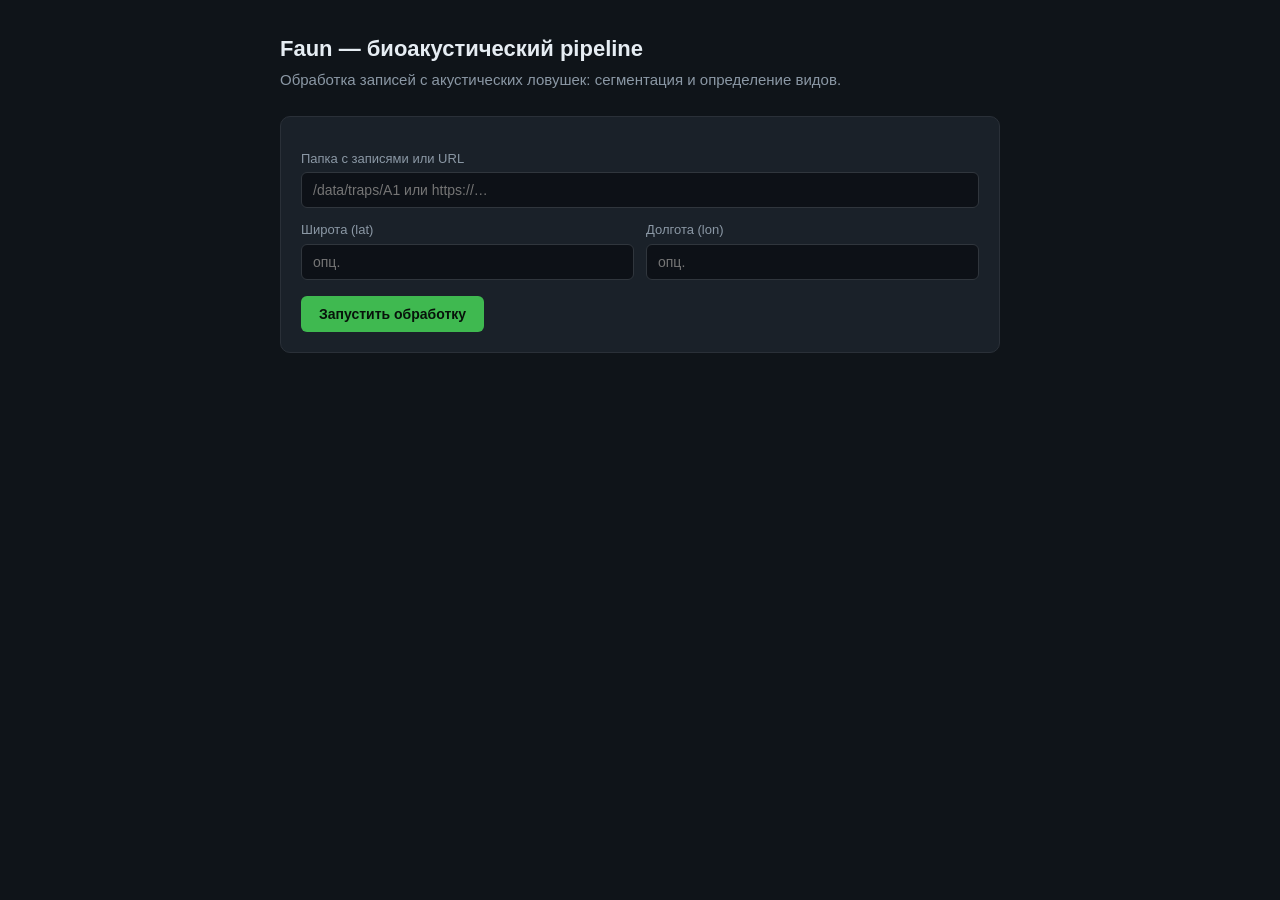
==== faun/static/index.html @ 5a4c0a19 "feat(api,cli,ui): FastAPI job endpoints, CLI, single-page UI - api.py: POST /jobs {source_path|url,l" ====
<!DOCTYPE html>
<html lang="ru">
<head>
  <meta charset="utf-8" />
  <meta name="viewport" content="width=device-width, initial-scale=1" />
  <title>Faun — акустический пайплайн</title>
  <style>
    :root { --bg:#0f1419; --panel:#1a2129; --fg:#e6edf3; --muted:#8b98a5; --accent:#3fb950; --err:#f85149; }
    * { box-sizing: border-box; }
    body { margin:0; font:15px/1.5 -apple-system,Segoe UI,Roboto,sans-serif; background:var(--bg); color:var(--fg); }
    main { max-width:760px; margin:0 auto; padding:32px 20px; }
    h1 { font-size:22px; margin:0 0 4px; }
    p.sub { color:var(--muted); margin:0 0 24px; }
    .card { background:var(--panel); border:1px solid #2a3038; border-radius:10px; padding:20px; margin-bottom:20px; }
    label { display:block; font-size:13px; color:var(--muted); margin:12px 0 4px; }
    input { width:100%; padding:9px 11px; background:#0d1117; border:1px solid #30363d; border-radius:6px; color:var(--fg); font-size:14px; }
    .row { display:flex; gap:12px; }
    .row > div { flex:1; }
    button { margin-top:16px; padding:10px 18px; background:var(--accent); color:#07120a; border:0; border-radius:6px; font-weight:600; font-size:14px; cursor:pointer; }
    button:disabled { opacity:.5; cursor:not-allowed; }
    .status { font-size:14px; }
    .status .badge { display:inline-block; padding:2px 10px; border-radius:20px; font-size:12px; font-weight:600; }
    .badge.pending,.badge.running { background:#1f2d3d; color:#58a6ff; }
    .badge.done { background:#15351f; color:var(--accent); }
    .badge.error { background:#3d1f1f; color:var(--err); }
    progress { width:100%; height:8px; margin-top:10px; }
    table { width:100%; border-collapse:collapse; margin-top:14px; font-size:13px; }
    th,td { text-align:left; padding:7px 9px; border-bottom:1px solid #262c34; }
    th { color:var(--muted); font-weight:600; }
    a.dl { display:inline-block; margin-top:14px; color:var(--accent); }
    .hidden { display:none; }
    .err-msg { color:var(--err); margin-top:10px; }
  </style>
</head>
<body>
<main>
  <h1>Faun — биоакустический pipeline</h1>
  <p class="sub">Обработка записей с акустических ловушек: сегментация и определение видов.</p>

  <div class="card">
    <form id="job-form">
      <label for="source">Папка с записями или URL</label>
      <input id="source" name="source" placeholder="/data/traps/A1 или https://…" required />
      <div class="row">
        <div>
          <label for="lat">Широта (lat)</label>
          <input id="lat" name="lat" type="number" step="any" placeholder="опц." />
        </div>
        <div>
          <label for="lon">Долгота (lon)</label>
          <input id="lon" name="lon" type="number" step="any" placeholder="опц." />
        </div>
      </div>
      <button type="submit" id="submit-btn">Запустить обработку</button>
      <div class="err-msg hidden" id="form-err"></div>
    </form>
  </div>

  <div class="card hidden" id="status-card">
    <div class="status">
      Задача <code id="job-id"></code> —
      <span class="badge pending" id="badge">pending</span>
    </div>
    <progress id="bar" max="1" value="0"></progress>
    <div class="err-msg hidden" id="run-err"></div>
    <table id="results" class="hidden">
      <thead>
        <tr><th>track</th><th>start, с</th><th>длит., с</th><th>вид</th><th>вероятность</th></tr>
      </thead>
      <tbody id="results-body"></tbody>
    </table>
    <a class="dl hidden" id="dl-link" download>Скачать CSV</a>
  </div>
</main>

<script>
const $ = (id) => document.getElementById(id);
let pollTimer = null;

$("job-form").addEventListener("submit", async (e) => {
  e.preventDefault();
  $("form-err").classList.add("hidden");
  $("submit-btn").disabled = true;

  const source = $("source").value.trim();
  const lat = $("lat").value ? parseFloat($("lat").value) : null;
  const lon = $("lon").value ? parseFloat($("lon").value) : null;
  const body = { source_path: source, lat, lon };

  try {
    const res = await fetch("/jobs", {
      method: "POST",
      headers: { "Content-Type": "application/json" },
      body: JSON.stringify(body),
    });
    if (!res.ok) throw new Error("Сервер вернул " + res.status);
    const { job_id } = await res.json();
    startPolling(job_id);
  } catch (err) {
    $("form-err").textContent = err.message;
    $("form-err").classList.remove("hidden");
    $("submit-btn").disabled = false;
  }
});

function startPolling(jobId) {
  $("status-card").classList.remove("hidden");
  $("job-id").textContent = jobId;
  $("results").classList.add("hidden");
  $("dl-link").classList.add("hidden");
  $("run-err").classList.add("hidden");

  if (pollTimer) clearInterval(pollTimer);
  pollTimer = setInterval(() => poll(jobId), 2000);
  poll(jobId);
}

async function poll(jobId) {
  const res = await fetch(`/jobs/${jobId}`);
  if (!res.ok) return;
  const m = await res.json();

  const badge = $("badge");
  badge.textContent = m.status;
  badge.className = "badge " + m.status;
  if (typeof m.progress === "number") $("bar").value = m.progress;

  if (m.status === "done") {
    clearInterval(pollTimer);
    $("bar").value = 1;
    await loadResults(jobId);
    $("submit-btn").disabled = false;
  } else if (m.status === "error") {
    clearInterval(pollTimer);
    $("run-err").textContent = "Ошибка: " + (m.error || "неизвестно");
    $("run-err").classList.remove("hidden");
    $("submit-btn").disabled = false;
  }
}

// Deep-link: ?job=<id> resumes polling/viewing an existing job.
window.addEventListener("DOMContentLoaded", () => {
  const jid = new URLSearchParams(location.search).get("job");
  if (jid) startPolling(jid);
});

async function loadResults(jobId) {
  const url = `/jobs/${jobId}/results.csv`;
  const res = await fetch(url);
  if (!res.ok) return;
  const text = await res.text();
  const rows = text.trim().split("\n").map((r) => r.split(","));
  const body = $("results-body");
  body.innerHTML = "";
  rows.slice(1).forEach((cols) => {
    const tr = document.createElement("tr");
    cols.forEach((c) => {
      const td = document.createElement("td");
      td.textContent = c;
      tr.appendChild(td);
    });
    body.appendChild(tr);
  });
  $("results").classList.remove("hidden");
  $("dl-link").href = url;
  $("dl-link").classList.remove("hidden");
}
</script>
</body>
</html>
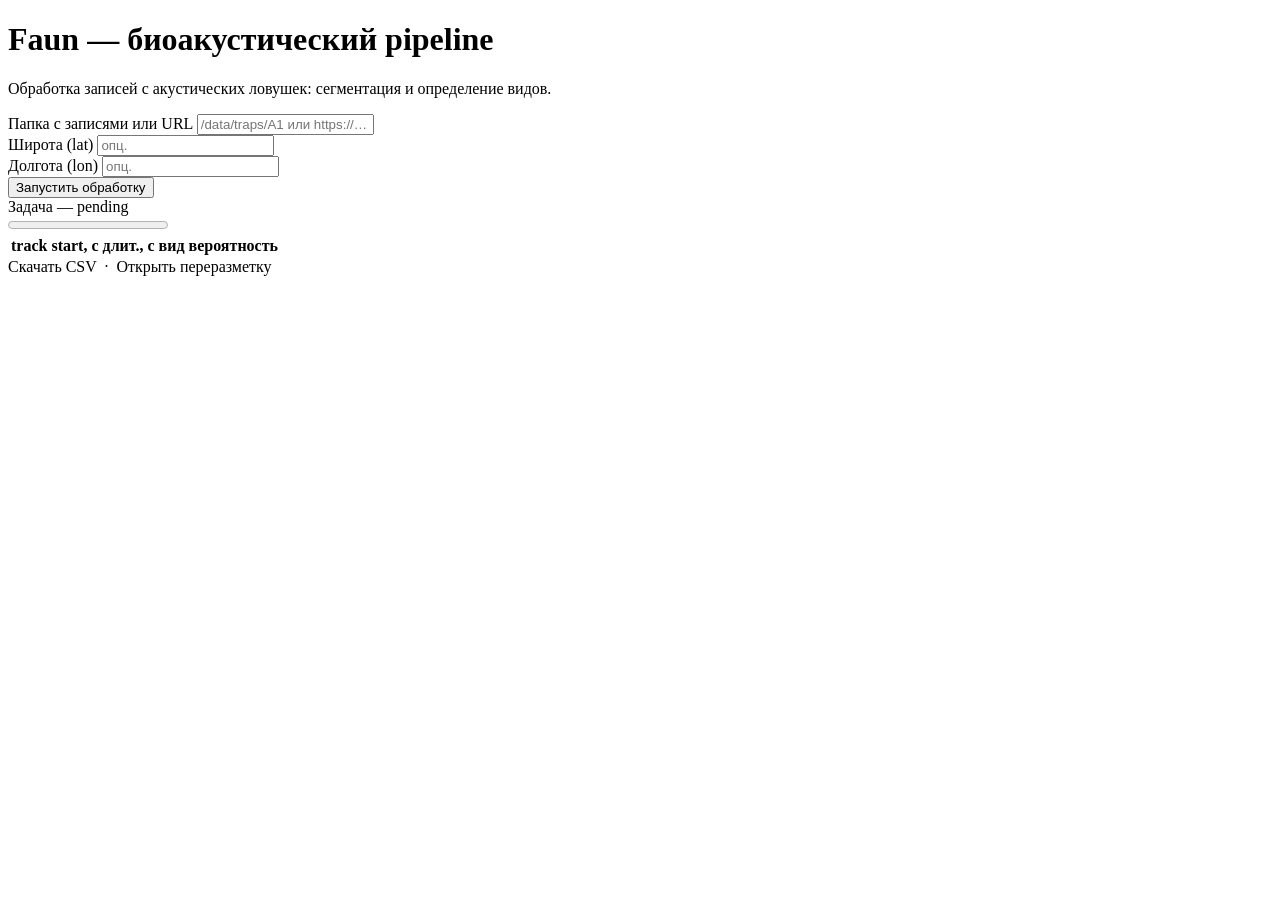
==== commit 0979b3bf: "feat(ui): 3-window prototype — upload, dashboard map, review with audio+relabel index.html: nav + qu" ====
--- a/faun/static/index.html
+++ b/faun/static/index.html
@@ -4,33 +4,7 @@
   <meta charset="utf-8" />
   <meta name="viewport" content="width=device-width, initial-scale=1" />
   <title>Faun — акустический пайплайн</title>
-  <style>
-    :root { --bg:#0f1419; --panel:#1a2129; --fg:#e6edf3; --muted:#8b98a5; --accent:#3fb950; --err:#f85149; }
-    * { box-sizing: border-box; }
-    body { margin:0; font:15px/1.5 -apple-system,Segoe UI,Roboto,sans-serif; background:var(--bg); color:var(--fg); }
-    main { max-width:760px; margin:0 auto; padding:32px 20px; }
-    h1 { font-size:22px; margin:0 0 4px; }
-    p.sub { color:var(--muted); margin:0 0 24px; }
-    .card { background:var(--panel); border:1px solid #2a3038; border-radius:10px; padding:20px; margin-bottom:20px; }
-    label { display:block; font-size:13px; color:var(--muted); margin:12px 0 4px; }
-    input { width:100%; padding:9px 11px; background:#0d1117; border:1px solid #30363d; border-radius:6px; color:var(--fg); font-size:14px; }
-    .row { display:flex; gap:12px; }
-    .row > div { flex:1; }
-    button { margin-top:16px; padding:10px 18px; background:var(--accent); color:#07120a; border:0; border-radius:6px; font-weight:600; font-size:14px; cursor:pointer; }
-    button:disabled { opacity:.5; cursor:not-allowed; }
-    .status { font-size:14px; }
-    .status .badge { display:inline-block; padding:2px 10px; border-radius:20px; font-size:12px; font-weight:600; }
-    .badge.pending,.badge.running { background:#1f2d3d; color:#58a6ff; }
-    .badge.done { background:#15351f; color:var(--accent); }
-    .badge.error { background:#3d1f1f; color:var(--err); }
-    progress { width:100%; height:8px; margin-top:10px; }
-    table { width:100%; border-collapse:collapse; margin-top:14px; font-size:13px; }
-    th,td { text-align:left; padding:7px 9px; border-bottom:1px solid #262c34; }
-    th { color:var(--muted); font-weight:600; }
-    a.dl { display:inline-block; margin-top:14px; color:var(--accent); }
-    .hidden { display:none; }
-    .err-msg { color:var(--err); margin-top:10px; }
-  </style>
+  <link rel="stylesheet" href="/static/styles.css" />
 </head>
 <body>
 <main>
@@ -62,6 +36,7 @@
       <span class="badge pending" id="badge">pending</span>
     </div>
     <progress id="bar" max="1" value="0"></progress>
+    <div class="queue hidden" id="queue"></div>
     <div class="err-msg hidden" id="run-err"></div>
     <table id="results" class="hidden">
       <thead>
@@ -69,13 +44,20 @@
       </thead>
       <tbody id="results-body"></tbody>
     </table>
-    <a class="dl hidden" id="dl-link" download>Скачать CSV</a>
+    <div id="done-actions" class="hidden">
+      <a class="dl" id="dl-link" download>Скачать CSV</a>
+      &nbsp;·&nbsp;
+      <a class="cta" id="review-link">Открыть переразметку</a>
+    </div>
   </div>
 </main>
 
+<script src="/static/app.js"></script>
 <script>
-const $ = (id) => document.getElementById(id);
 let pollTimer = null;
+let pollFails = 0;
+
+renderNav("upload");
 
 $("job-form").addEventListener("submit", async (e) => {
   e.preventDefault();
@@ -88,13 +70,7 @@
   const body = { source_path: source, lat, lon };
 
   try {
-    const res = await fetch("/jobs", {
-      method: "POST",
-      headers: { "Content-Type": "application/json" },
-      body: JSON.stringify(body),
-    });
-    if (!res.ok) throw new Error("Сервер вернул " + res.status);
-    const { job_id } = await res.json();
+    const { job_id } = await postJSON("/jobs", body);
     startPolling(job_id);
   } catch (err) {
     $("form-err").textContent = err.message;
@@ -107,17 +83,62 @@
   $("status-card").classList.remove("hidden");
   $("job-id").textContent = jobId;
   $("results").classList.add("hidden");
-  $("dl-link").classList.add("hidden");
+  $("done-actions").classList.add("hidden");
   $("run-err").classList.add("hidden");
+  $("queue").classList.add("hidden");
 
   if (pollTimer) clearInterval(pollTimer);
+  pollFails = 0;
   pollTimer = setInterval(() => poll(jobId), 2000);
   poll(jobId);
 }
 
+/* Queue visibility: count running+pending jobs across the whole store so the
+   operator sees "обрабатывается N из M" instead of a silent 0% bar. Best-effort
+   and non-fatal — a failed /jobs fetch just hides the queue line. */
+async function refreshQueue() {
+  try {
+    const jobs = await getJSON("/jobs");
+    const active = jobs.filter(
+      (j) => j.status === "running" || j.status === "pending"
+    ).length;
+    if (active > 0) {
+      $("queue").textContent =
+        "обрабатывается " + active + " из " + jobs.length;
+      $("queue").classList.remove("hidden");
+    } else {
+      $("queue").classList.add("hidden");
+    }
+  } catch (_e) {
+    $("queue").classList.add("hidden");
+  }
+}
+
 async function poll(jobId) {
-  const res = await fetch(`/jobs/${jobId}`);
-  if (!res.ok) return;
+  let res;
+  try {
+    res = await fetch(`/jobs/${jobId}`);
+  } catch (err) {
+    res = null;  // network error — treat as a poll failure
+  }
+  if (!res || !res.ok) {
+    pollFails++;
+    const code = res ? res.status : "сеть";
+    if (pollFails >= 10) {
+      clearInterval(pollTimer);
+      $("run-err").textContent =
+        "Опрос остановлен после 10 неудач подряд (HTTP " + code + ").";
+      $("run-err").classList.remove("hidden");
+      $("submit-btn").disabled = false;
+    } else if (pollFails >= 3) {
+      $("run-err").textContent =
+        "Ошибка опроса (HTTP " + code + "), пробую ещё…";
+      $("run-err").classList.remove("hidden");
+    }
+    return;
+  }
+  pollFails = 0;
+  $("run-err").classList.add("hidden");
   const m = await res.json();
 
   const badge = $("badge");
@@ -125,10 +146,18 @@
   badge.className = "badge " + m.status;
   if (typeof m.progress === "number") $("bar").value = m.progress;
 
+  if (m.status === "running" || m.status === "pending") {
+    refreshQueue();
+  } else {
+    $("queue").classList.add("hidden");
+  }
+
   if (m.status === "done") {
     clearInterval(pollTimer);
     $("bar").value = 1;
     await loadResults(jobId);
+    $("review-link").href = "/review?job=" + encodeURIComponent(jobId);
+    $("done-actions").classList.remove("hidden");
     $("submit-btn").disabled = false;
   } else if (m.status === "error") {
     clearInterval(pollTimer);
@@ -149,7 +178,7 @@
   const res = await fetch(url);
   if (!res.ok) return;
   const text = await res.text();
-  const rows = text.trim().split("\n").map((r) => r.split(","));
+  const rows = text.trim().split("\n").map(parseCsvRow);
   const body = $("results-body");
   body.innerHTML = "";
   rows.slice(1).forEach((cols) => {
@@ -163,7 +192,6 @@
   });
   $("results").classList.remove("hidden");
   $("dl-link").href = url;
-  $("dl-link").classList.remove("hidden");
 }
 </script>
 </body>
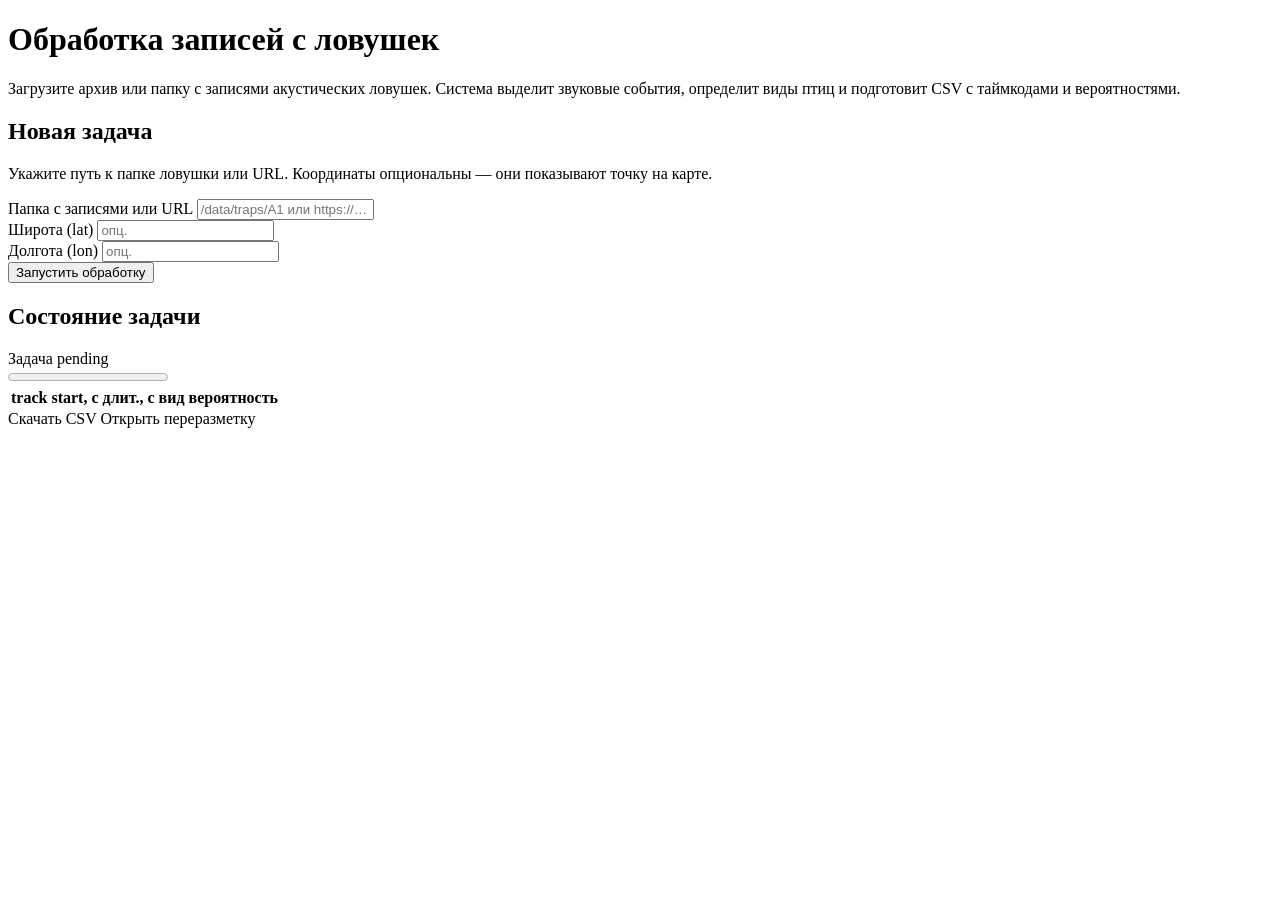
==== commit 4e3616d4: "feat(ui): redesign 3-window demo UI (forest visual system), API contract intact Restyle index/dashbo" ====
--- a/faun/static/index.html
+++ b/faun/static/index.html
@@ -8,46 +8,55 @@
 </head>
 <body>
 <main>
-  <h1>Faun — биоакустический pipeline</h1>
-  <p class="sub">Обработка записей с акустических ловушек: сегментация и определение видов.</p>
-
-  <div class="card">
-    <form id="job-form">
-      <label for="source">Папка с записями или URL</label>
-      <input id="source" name="source" placeholder="/data/traps/A1 или https://…" required />
-      <div class="row">
-        <div>
-          <label for="lat">Широта (lat)</label>
-          <input id="lat" name="lat" type="number" step="any" placeholder="опц." />
+  <div class="page-head">
+    <h1>Обработка записей с ловушек</h1>
+    <p class="sub">Загрузите архив или папку с записями акустических ловушек. Система выделит звуковые события, определит виды птиц и подготовит CSV с таймкодами и вероятностями.</p>
+  </div>
+
+  <div class="grid cols-2">
+    <div class="card">
+      <h2>Новая задача</h2>
+      <p class="card__hint">Укажите путь к папке ловушки или URL. Координаты опциональны — они показывают точку на карте.</p>
+      <form id="job-form">
+        <label for="source">Папка с записями или URL</label>
+        <input id="source" name="source" placeholder="/data/traps/A1 или https://…" required />
+        <div class="row">
+          <div>
+            <label for="lat">Широта (lat)</label>
+            <input id="lat" name="lat" type="number" step="any" placeholder="опц." />
+          </div>
+          <div>
+            <label for="lon">Долгота (lon)</label>
+            <input id="lon" name="lon" type="number" step="any" placeholder="опц." />
+          </div>
         </div>
-        <div>
-          <label for="lon">Долгота (lon)</label>
-          <input id="lon" name="lon" type="number" step="any" placeholder="опц." />
-        </div>
+        <button type="submit" id="submit-btn">Запустить обработку</button>
+        <div class="err-msg hidden" id="form-err"></div>
+      </form>
+    </div>
+
+    <div class="card hidden" id="status-card">
+      <h2>Состояние задачи</h2>
+      <div class="status">
+        <span>Задача</span>
+        <code id="job-id"></code>
+        <span class="badge pending" id="badge">pending</span>
       </div>
-      <button type="submit" id="submit-btn">Запустить обработку</button>
-      <div class="err-msg hidden" id="form-err"></div>
-    </form>
-  </div>
-
-  <div class="card hidden" id="status-card">
-    <div class="status">
-      Задача <code id="job-id"></code> —
-      <span class="badge pending" id="badge">pending</span>
-    </div>
-    <progress id="bar" max="1" value="0"></progress>
-    <div class="queue hidden" id="queue"></div>
-    <div class="err-msg hidden" id="run-err"></div>
-    <table id="results" class="hidden">
-      <thead>
-        <tr><th>track</th><th>start, с</th><th>длит., с</th><th>вид</th><th>вероятность</th></tr>
-      </thead>
-      <tbody id="results-body"></tbody>
-    </table>
-    <div id="done-actions" class="hidden">
-      <a class="dl" id="dl-link" download>Скачать CSV</a>
-      &nbsp;·&nbsp;
-      <a class="cta" id="review-link">Открыть переразметку</a>
+      <progress id="bar" max="1" value="0"></progress>
+      <div class="queue hidden" id="queue"></div>
+      <div class="err-msg hidden" id="run-err"></div>
+      <div class="table-wrap">
+        <table id="results" class="hidden">
+          <thead>
+            <tr><th>track</th><th>start, с</th><th>длит., с</th><th>вид</th><th>вероятность</th></tr>
+          </thead>
+          <tbody id="results-body"></tbody>
+        </table>
+      </div>
+      <div id="done-actions" class="hidden">
+        <a class="dl" id="dl-link" download>Скачать CSV</a>
+        <a class="cta" id="review-link">Открыть переразметку</a>
+      </div>
     </div>
   </div>
 </main>
@@ -58,6 +67,7 @@
 let pollFails = 0;
 
 renderNav("upload");
+renderFooter();
 
 $("job-form").addEventListener("submit", async (e) => {
   e.preventDefault();
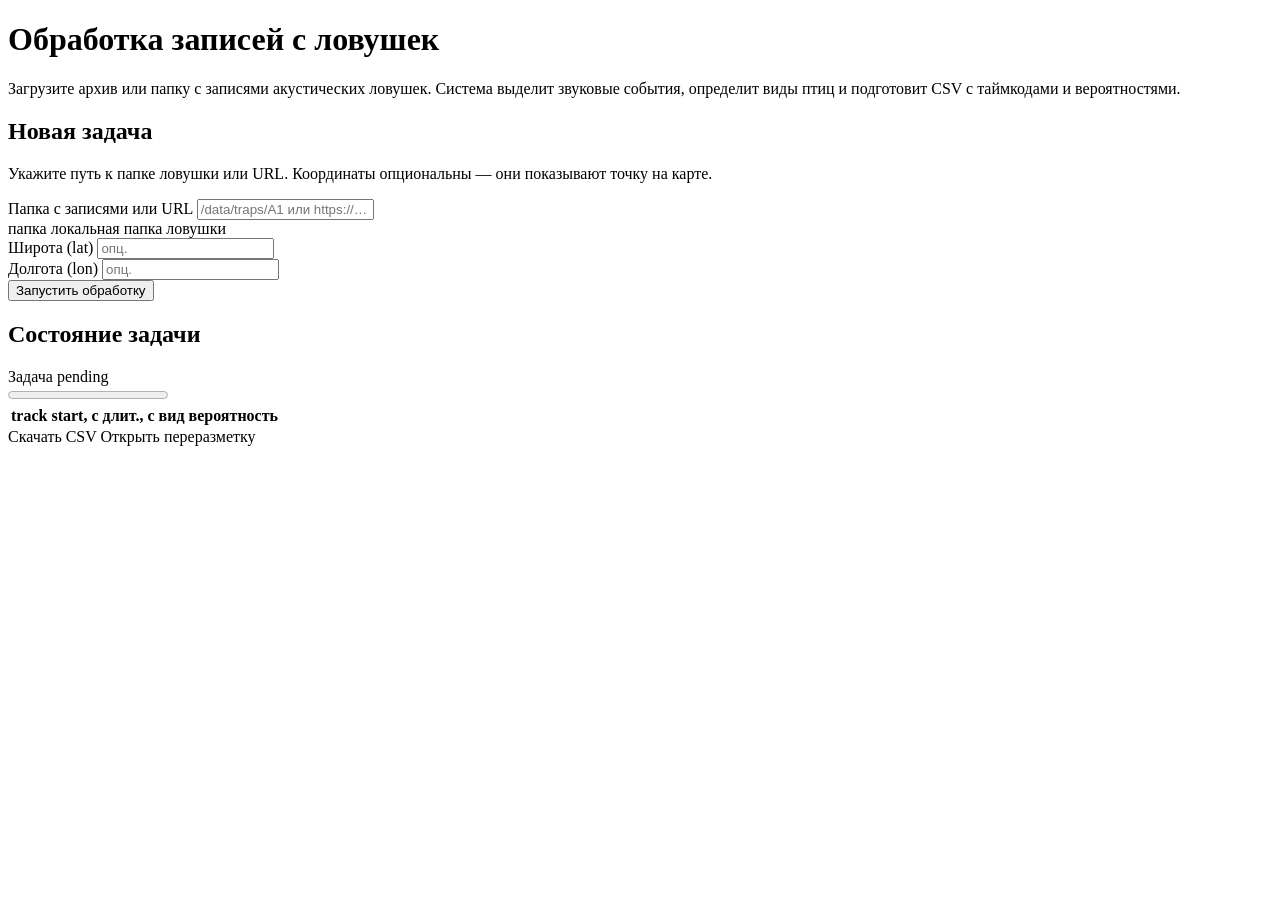
==== commit f103aaaa: "feat(ui): source-type hint + download/process phase + error_kind labels (additive) app.js gains sour" ====
--- a/faun/static/index.html
+++ b/faun/static/index.html
@@ -20,6 +20,10 @@
       <form id="job-form">
         <label for="source">Папка с записями или URL</label>
         <input id="source" name="source" placeholder="/data/traps/A1 или https://…" required />
+        <div class="source-hint" id="source-hint" aria-live="polite">
+          <span class="chip" id="source-hint-chip">папка</span>
+          <span class="source-hint__note" id="source-hint-note">локальная папка ловушки</span>
+        </div>
         <div class="row">
           <div>
             <label for="lat">Широта (lat)</label>
@@ -42,6 +46,7 @@
         <code id="job-id"></code>
         <span class="badge pending" id="badge">pending</span>
       </div>
+      <div class="status-phase hidden" id="status-phase"></div>
       <progress id="bar" max="1" value="0"></progress>
       <div class="queue hidden" id="queue"></div>
       <div class="err-msg hidden" id="run-err"></div>
@@ -69,6 +74,14 @@
 renderNav("upload");
 renderFooter();
 
+/* Track the source kind of the job currently being polled so the status text
+   can honestly say "downloading source" for a remote job vs "processing". */
+let activeSourceKind = "folder";
+
+/* Live source-type hint (chip + note) — logic lives in app.js (renderSourceHint). */
+$("source").addEventListener("input", renderSourceHint);
+renderSourceHint();
+
 $("job-form").addEventListener("submit", async (e) => {
   e.preventDefault();
   $("form-err").classList.add("hidden");
@@ -78,6 +91,7 @@
   const lat = $("lat").value ? parseFloat($("lat").value) : null;
   const lon = $("lon").value ? parseFloat($("lon").value) : null;
   const body = { source_path: source, lat, lon };
+  activeSourceKind = sourceKind(source);
 
   try {
     const { job_id } = await postJSON("/jobs", body);
@@ -96,6 +110,7 @@
   $("done-actions").classList.add("hidden");
   $("run-err").classList.add("hidden");
   $("queue").classList.add("hidden");
+  $("status-phase").classList.add("hidden");
 
   if (pollTimer) clearInterval(pollTimer);
   pollFails = 0;
@@ -158,8 +173,10 @@
 
   if (m.status === "running" || m.status === "pending") {
     refreshQueue();
+    renderPhase(m);
   } else {
     $("queue").classList.add("hidden");
+    $("status-phase").classList.add("hidden");
   }
 
   if (m.status === "done") {
@@ -171,10 +188,30 @@
     $("submit-btn").disabled = false;
   } else if (m.status === "error") {
     clearInterval(pollTimer);
-    $("run-err").textContent = "Ошибка: " + (m.error || "неизвестно");
-    $("run-err").classList.remove("hidden");
+    $("status-phase").classList.add("hidden");
+    renderError(m);
     $("submit-btn").disabled = false;
   }
+}
+
+/* Honest running-phase text — delegates to phaseLabel() in app.js so the
+   download-vs-process logic stays in one shared, testable helper. */
+function renderPhase(m) {
+  const phase = $("status-phase");
+  phase.textContent = phaseLabel(activeSourceKind, m.phase, m.progress);
+  phase.classList.remove("hidden");
+}
+
+/* Error surface: show the human RU label for a known error_kind alongside the
+   raw message; degrade gracefully to the raw error when error_kind is absent
+   or unrecognised. */
+function renderError(m) {
+  const raw = m.error || "неизвестно";
+  const label = errorKindLabel(m.error_kind);
+  $("run-err").textContent = label
+    ? "Ошибка: " + label + " (" + raw + ")"
+    : "Ошибка: " + raw;
+  $("run-err").classList.remove("hidden");
 }
 
 // Deep-link: ?job=<id> resumes polling/viewing an existing job.
